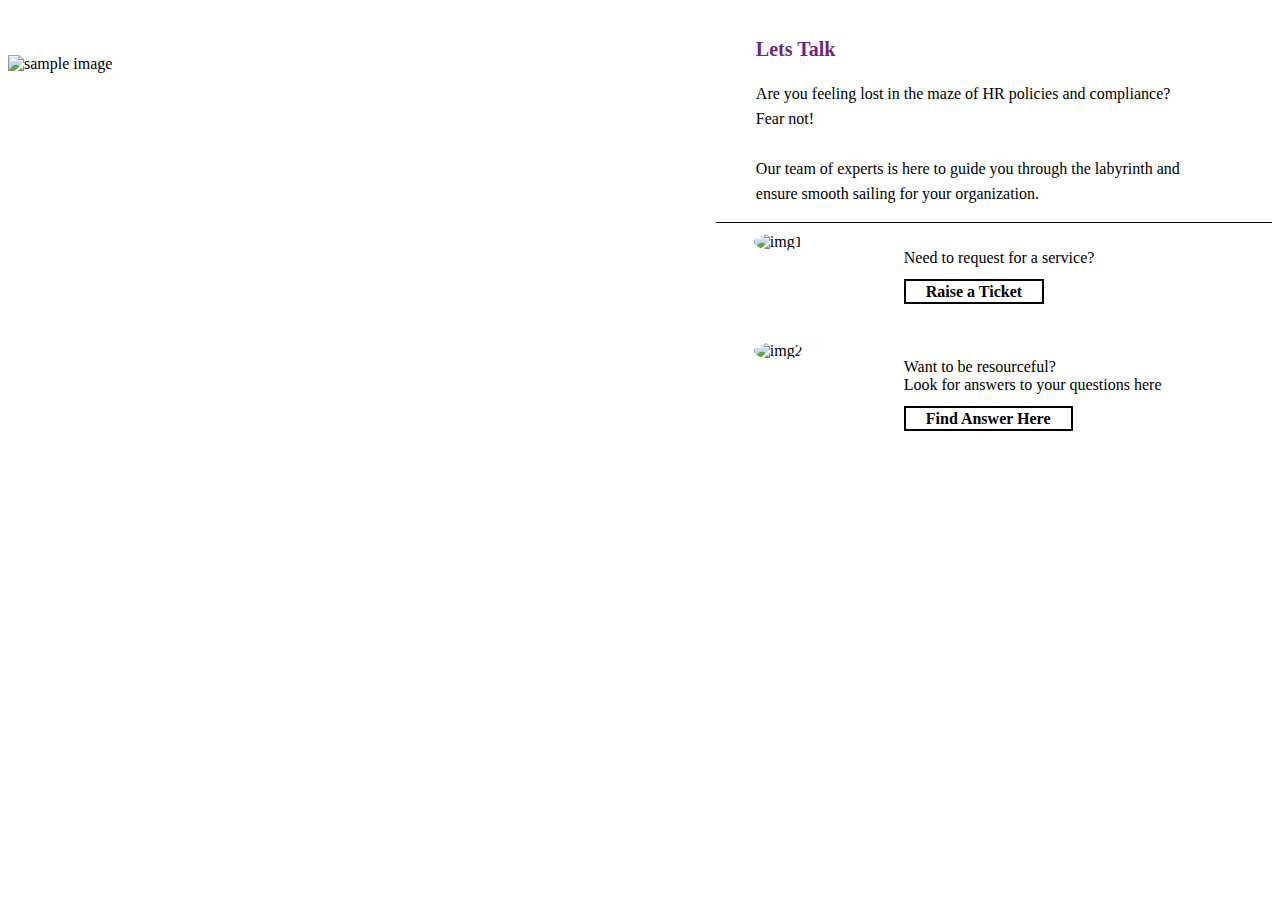
==== hr-updateddesign/contactus-v3/index.html @ 7dcedd35 "Rename index.html.html to index.html" ====
<!DOCTYPE html>
<html lang="en">
  <head>
    <meta charset="UTF-8" />
    <meta http-equiv="X-UA-Compatible" content="IE=edge" />
    <meta name="viewport" content="width=device-width, initial-scale=1.0" />
    <title>Contact Us version 3.0</title>
    <link rel="stylesheet" href="contactus-v3.css" />
  </head>
  <body>
    <div class="setup-contactus-hr">
      <div class="header-cu-hr">
        <p class="ptitle-cu-hr">Lets Talk</p>
        <p class="pdetail-cu-hr">
          Are you feeling lost in the maze of HR policies and compliance? Fear
          not!
          <br />
          <br />Our team of experts is here to guide you through the labyrinth
          and ensure smooth sailing for your organization.
        </p>
      </div>
      <div class="img-header-cu-hr">
        <img
          src="https://img.freepik.com/free-photo/friendly-team-members-chatting-laughing-together-during-office-break_1163-4701.jpg?w=740&amp;t=st=1685410482~exp=1685411082~hmac=88381835b48ce97dbf8843248aac505656fa605faedaaa580a031cc30b257c38"
          alt="sample image"
          data-themekey="#"
        />
        &#160;
      </div>
      <div class="box-cu-hr">
        <div class="container-box-cuhr">
          <div class="content-box-cuhr">
            <img
              src="https://img.freepik.com/free-photo/business-people-handshake-greeting-deal-work_1150-865.jpg?w=740&amp;t=st=1685417475~exp=1685418075~hmac=11c58e8823e6114063dda02050f13fcc801356dc4ef69fb0dd7943b8a0af4684"
              class="img-cotentbox"
              alt="img1"
              data-themekey="#"
            />
            &#160;
          </div>
          <div class="content-box-cuhr">
            <p>Need to request for a service?</p>
            <a href="https://maxeonprod.service-now.com/hrp?id=hrp_category"
              >Raise a Ticket</a
            >
          </div>
          <div class="content-box-cuhr">
            <img
              src="https://img.freepik.com/free-photo/worker-typing-laptop_1232-1085.jpg?w=740&amp;t=st=1685417797~exp=1685418397~hmac=f220bb4be0ed677287d71a752c9f6388df30402ad7041bb45eef15808160ab0a"
              class="img-cotentbox"
              alt="img2"
              data-themekey="#"
            />
            &#160;
          </div>
          <div class="content-box-cuhr">
            <p>
              Want to be resourceful?<br />Look for answers to your questions
              here
            </p>
            <a
              href="https://jam44.sapjam.com/groups/XiGDjpJhvsy7UkMRFNAKtN/overview_page/M5FlQwdXbwtp7yGa2M9Dee"
              >Find Answer Here</a
            >
          </div>
        </div>
      </div>
    </div>
  </body>
</html>
---- hr-updateddesign/contactus-v3/contactus-v3.css ----
/* Contact Us v3 */
.setup-contactus-hr {
  font-family: "Lexend Deca";
  font-weight: 400;
  font-size: 16px;
  color: #000;
  margin: 0;
  padding: 0;
  width: 100%;
}
.header-cu-hr {
  width: 44%;
  padding-top: 10px;
  float: right;
  clear: both;
  border-bottom: 1px solid;
}
.ptitle-cu-hr {
  font-size: 20px;
  font-weight: 600;
  color: #71257f;
  padding-left: 40px;
}
.pdetail-cu-hr {
  padding-right: 80px;
  line-height: 25px;
  padding-left: 40px;
}
.img-header-cu-hr {
  width: 45%;
}
.img-header-cu-hr > img {
  position: absolute;
  top: 55px;
}
.box-cu-hr {
  width: 41%;
  clear: both;
  position: relative;
  z-index: 1;
  float: right;
  padding-top: 10px;
}
.container-box-cuhr {
  display: grid;
  grid-template-columns: 150px 293px;
  grid-template-rows: repeat(2, 1fr);
  grid-column-gap: 0px;
  grid-row-gap: 23px;
}
.img-cotentbox {
  width: 120px;
  height: 120px;
  object-fit: cover;
  border-radius: 50%;
}
.content-box-cuhr > a {
  text-decoration: none;
  padding: 2px 20px;
  border: #000 2px solid;
  color: #000;
  font-weight: 600;
}
.content-box-cuhr > a:hover {
  border: #000 2px solid;
  color: white;
  background-color: #000;
}
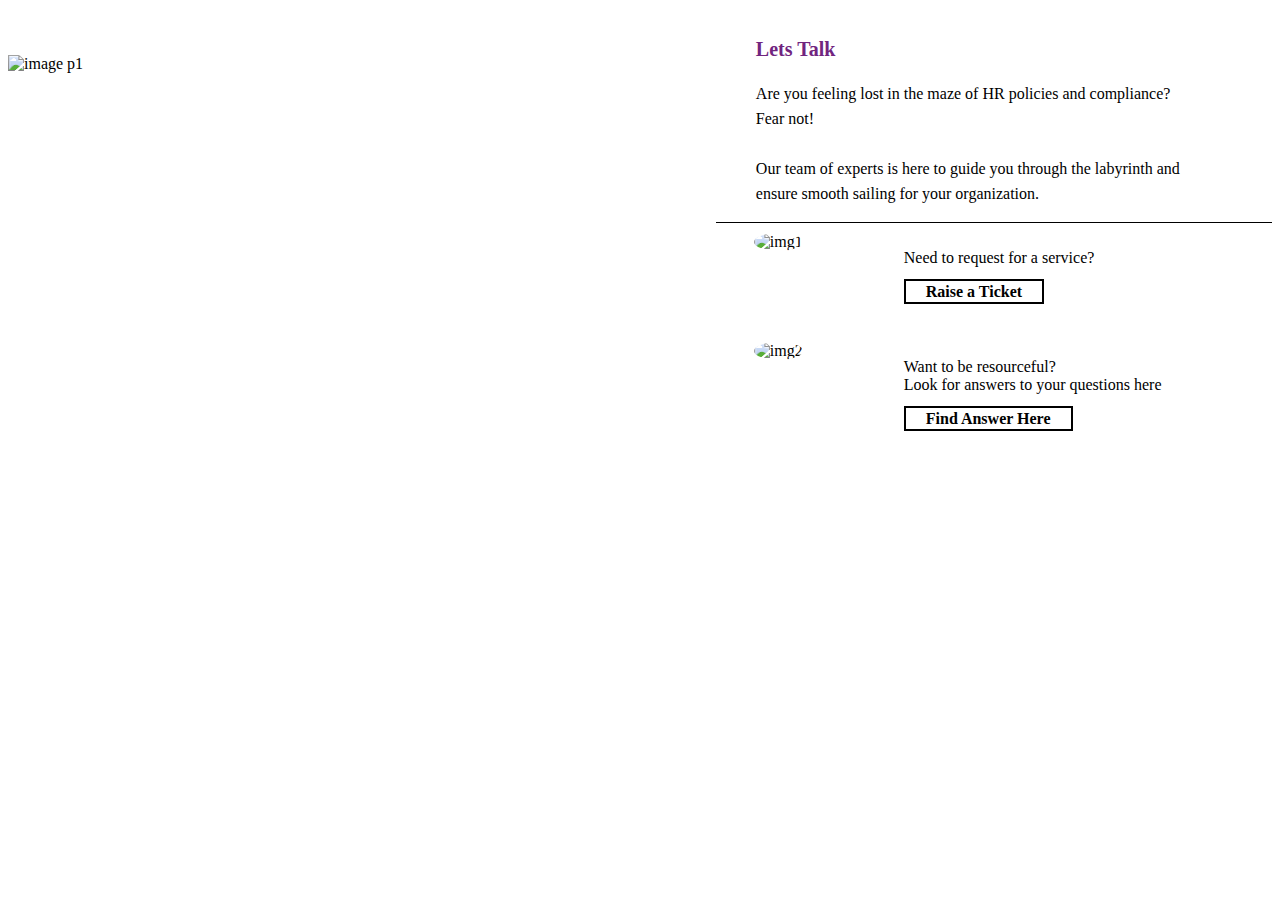
==== commit 6ddc451a: "Update index.html" ====
--- a/hr-updateddesign/contactus-v3/index.html
+++ b/hr-updateddesign/contactus-v3/index.html
@@ -21,8 +21,8 @@
       </div>
       <div class="img-header-cu-hr">
         <img
-          src="https://img.freepik.com/free-photo/friendly-team-members-chatting-laughing-together-during-office-break_1163-4701.jpg?w=740&amp;t=st=1685410482~exp=1685411082~hmac=88381835b48ce97dbf8843248aac505656fa605faedaaa580a031cc30b257c38"
-          alt="sample image"
+          src="/img/p1.jpg"
+          alt="image p1"
           data-themekey="#"
         />
         &#160;
@@ -31,7 +31,7 @@
         <div class="container-box-cuhr">
           <div class="content-box-cuhr">
             <img
-              src="https://img.freepik.com/free-photo/business-people-handshake-greeting-deal-work_1150-865.jpg?w=740&amp;t=st=1685417475~exp=1685418075~hmac=11c58e8823e6114063dda02050f13fcc801356dc4ef69fb0dd7943b8a0af4684"
+              src="/img/p2.jpg"
               class="img-cotentbox"
               alt="img1"
               data-themekey="#"
@@ -40,13 +40,13 @@
           </div>
           <div class="content-box-cuhr">
             <p>Need to request for a service?</p>
-            <a href="https://maxeonprod.service-now.com/hrp?id=hrp_category"
+            <a href="index.html"
               >Raise a Ticket</a
             >
           </div>
           <div class="content-box-cuhr">
             <img
-              src="https://img.freepik.com/free-photo/worker-typing-laptop_1232-1085.jpg?w=740&amp;t=st=1685417797~exp=1685418397~hmac=f220bb4be0ed677287d71a752c9f6388df30402ad7041bb45eef15808160ab0a"
+              src="/img/p3.jpg"
               class="img-cotentbox"
               alt="img2"
               data-themekey="#"
@@ -59,7 +59,7 @@
               here
             </p>
             <a
-              href="https://jam44.sapjam.com/groups/XiGDjpJhvsy7UkMRFNAKtN/overview_page/M5FlQwdXbwtp7yGa2M9Dee"
+              href="index.html"
               >Find Answer Here</a
             >
           </div>
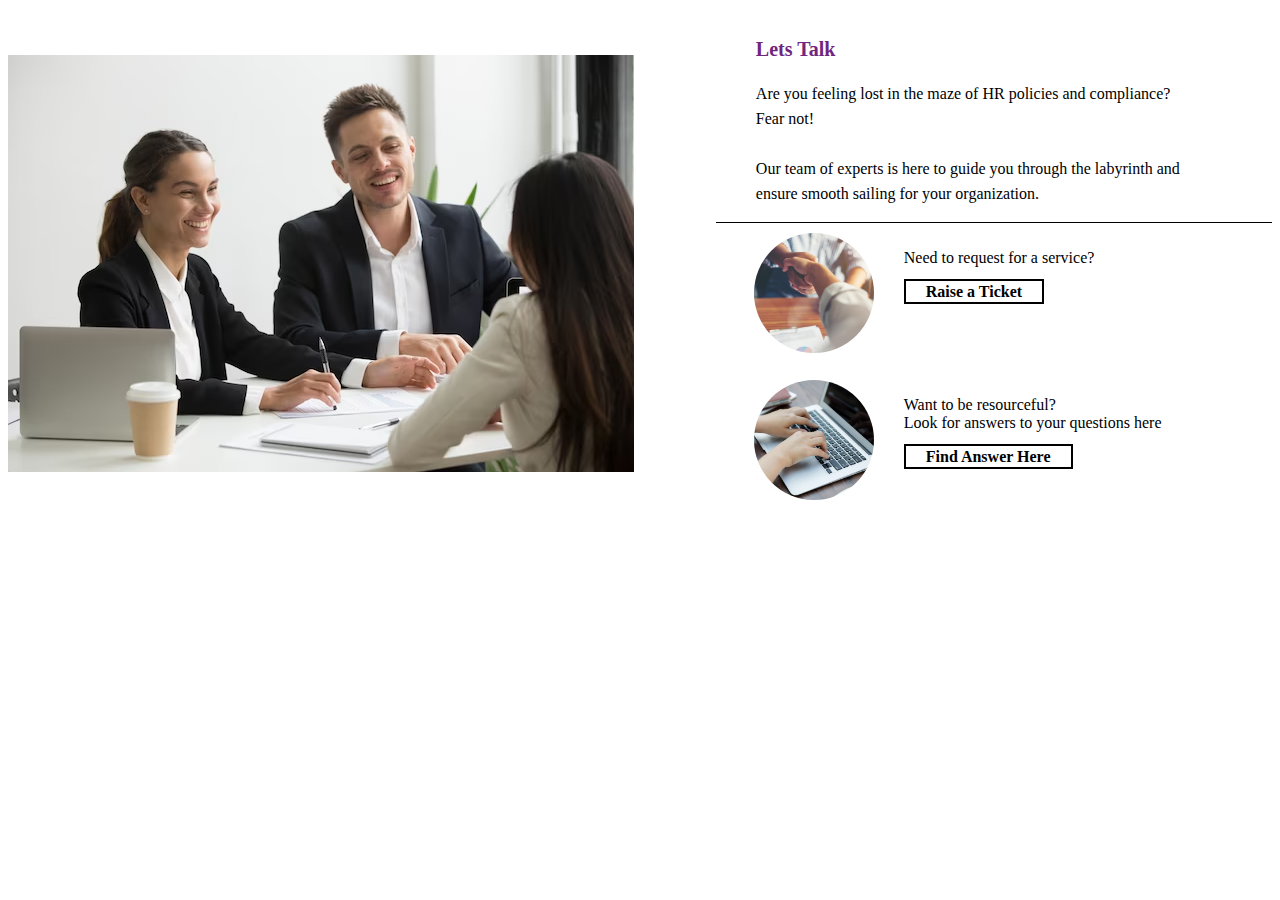
==== commit 961a1919: "Update index.html" ====
--- a/hr-updateddesign/contactus-v3/index.html
+++ b/hr-updateddesign/contactus-v3/index.html
@@ -21,7 +21,7 @@
       </div>
       <div class="img-header-cu-hr">
         <img
-          src="/img/p1.jpg"
+          src="img/p1.jpg"
           alt="image p1"
           data-themekey="#"
         />
@@ -31,7 +31,7 @@
         <div class="container-box-cuhr">
           <div class="content-box-cuhr">
             <img
-              src="/img/p2.jpg"
+              src="img/p2.jpg"
               class="img-cotentbox"
               alt="img1"
               data-themekey="#"
@@ -46,7 +46,7 @@
           </div>
           <div class="content-box-cuhr">
             <img
-              src="/img/p3.jpg"
+              src="img/p3.jpg"
               class="img-cotentbox"
               alt="img2"
               data-themekey="#"
